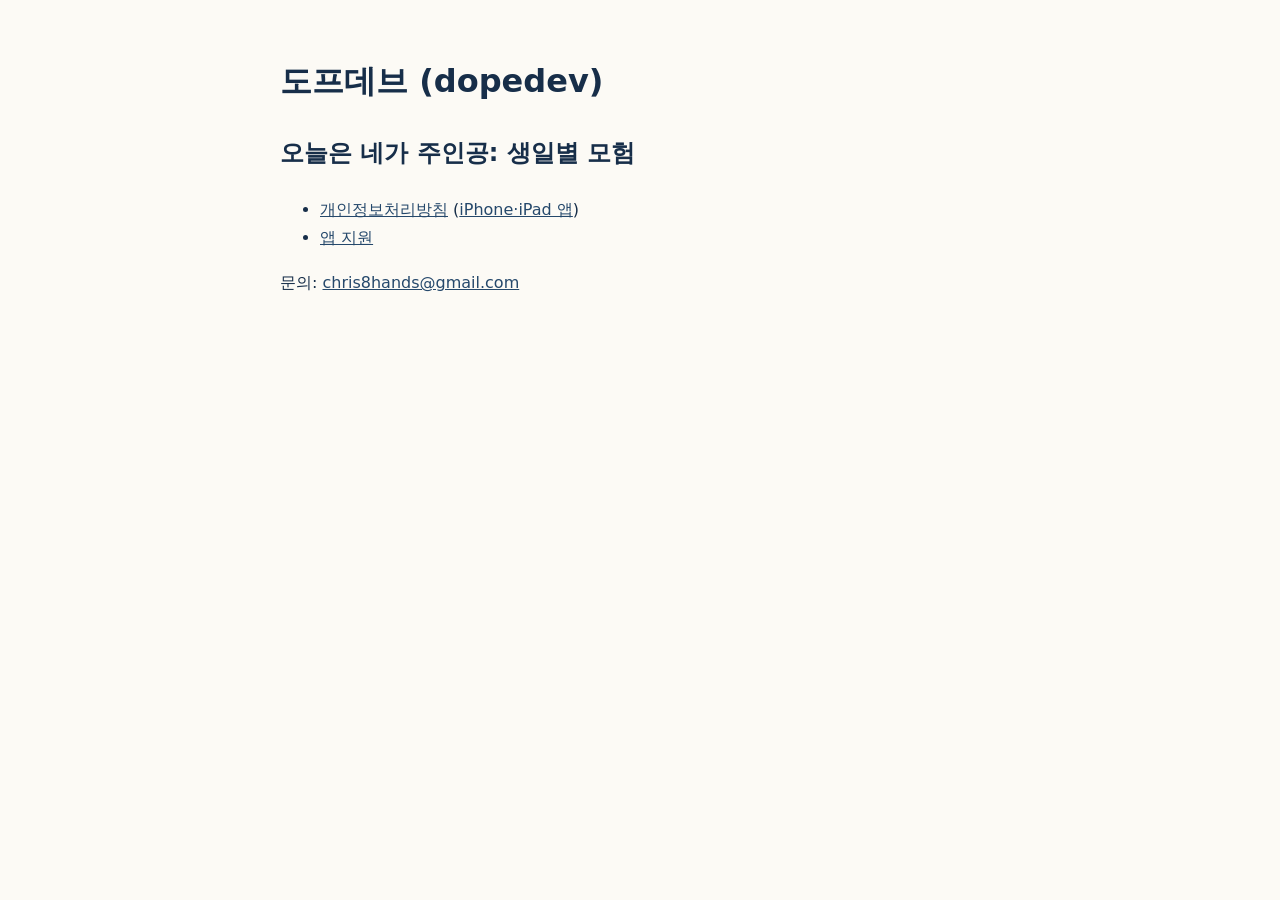
==== index.html @ ed30a5dc "생일별 모험 개인정보처리방침·앱 지원 페이지 공개 Co-Authored-By: Claude Opus 5.5 <noreply@anthropic.com> Claude-Session: " ====
<!doctype html>
<html lang="ko">
<head>
<meta charset="utf-8">
<meta name="viewport" content="width=device-width, initial-scale=1">
<title>도프데브 (dopedev)</title>
<style>
  :root{color-scheme:light dark;--ink:#172e49;--paper:#fcfaf5;--accent:#25486b}
  @media (prefers-color-scheme:dark){:root{--ink:#eef0e9;--paper:#10253e;--accent:#ffce67}}
  body{margin:0;background:var(--paper);color:var(--ink);font-family:"Apple SD Gothic Neo","Malgun Gothic","Noto Sans KR",system-ui,sans-serif;line-height:1.8;word-break:keep-all}
  main{max-width:720px;margin:0 auto;padding:32px 16px 56px}
  a{color:var(--accent)}
</style>
</head>
<body>
<main>
<h1>도프데브 (dopedev)</h1>
<h2>오늘은 네가 주인공: 생일별 모험</h2>
<ul>
<li><a href="birthday-adventure/privacy.html">개인정보처리방침</a> (<a href="birthday-adventure/privacy.html#ios">iPhone·iPad 앱</a>)</li>
<li><a href="birthday-adventure/support.html">앱 지원</a></li>
</ul>
<p>문의: <a href="mailto:chris8hands@gmail.com">chris8hands@gmail.com</a></p>
</main>
</body>
</html>
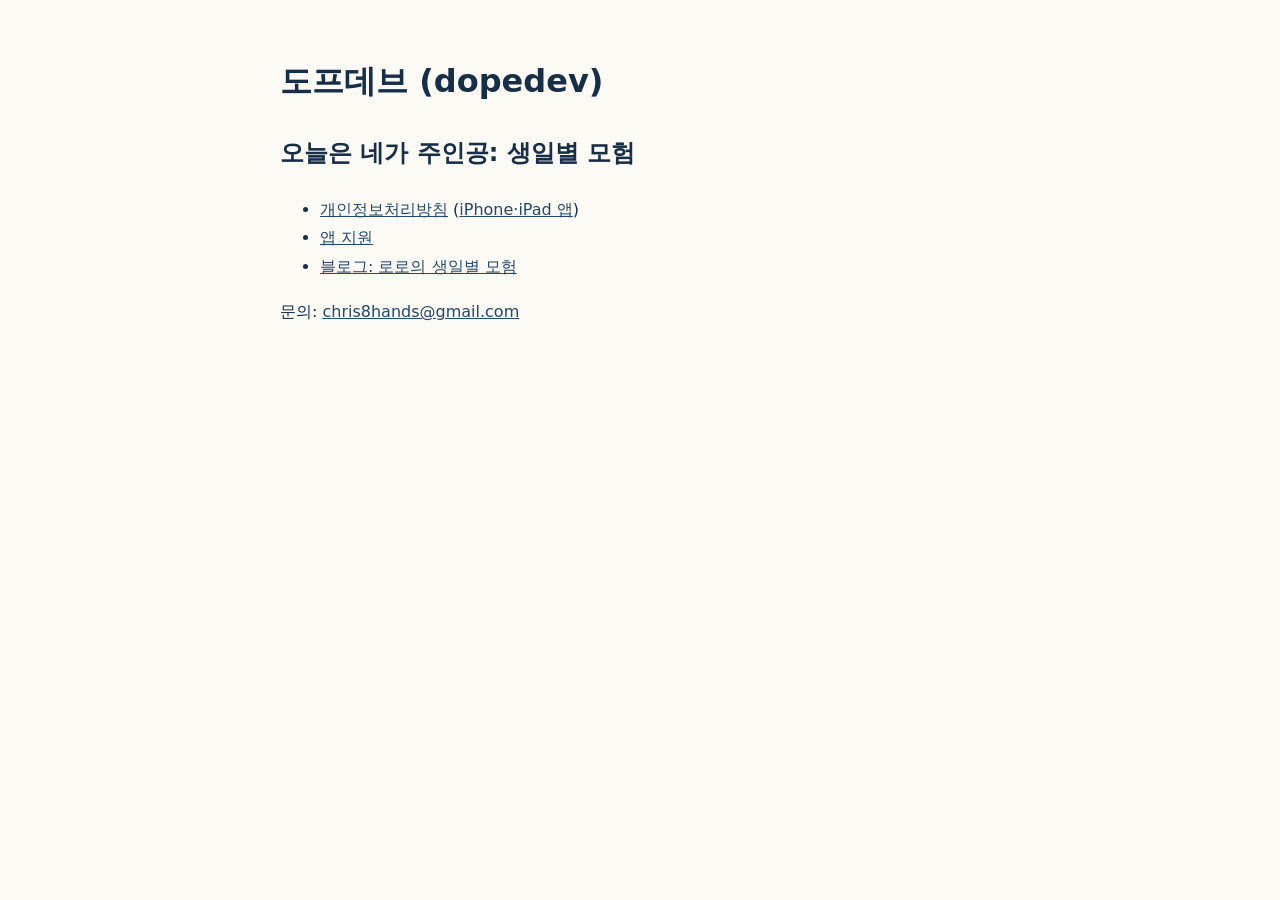
==== commit 7a1b2a1f: "블로그 '로로의 생일별 모험' 열기: 첫 글 2편, RSS, sitemap Co-Authored-By: Claude Opus 5.5 <noreply@anthropic.com> Cl" ====
--- a/index.html
+++ b/index.html
@@ -19,6 +19,7 @@
 <ul>
 <li><a href="birthday-adventure/privacy.html">개인정보처리방침</a> (<a href="birthday-adventure/privacy.html#ios">iPhone·iPad 앱</a>)</li>
 <li><a href="birthday-adventure/support.html">앱 지원</a></li>
+<li><a href="birthday-adventure/blog/">블로그: 로로의 생일별 모험</a></li>
 </ul>
 <p>문의: <a href="mailto:chris8hands@gmail.com">chris8hands@gmail.com</a></p>
 </main>
